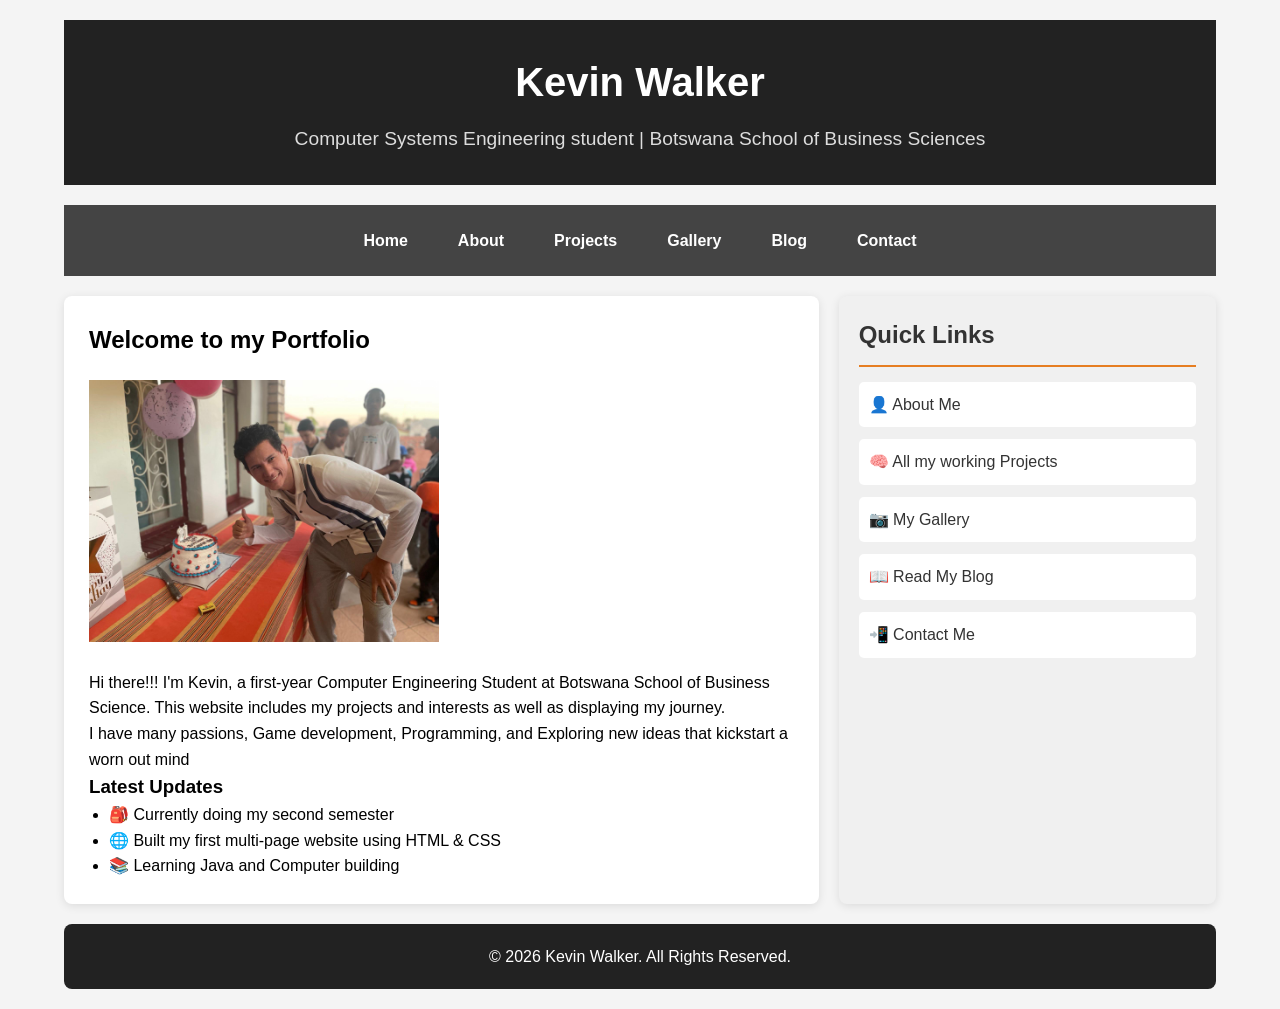
==== index.html @ 10aa1263 "My Personal Website initial upload" ====
<!DOCTYPE html>
<html lang="en">
<head>
    <meta charset="UTF-8">
    <meta name="viewport" content="width=device-width, initial-scale=1.0">
    <title>Home | Kevin Walker</title>
    <link rel="stylesheet" href="style.css">
</head>

<body>
    <div class="page-layout">
        <header>
            <h1>Kevin Walker</h1>
            <p>Computer Systems Engineering student | Botswana School of Business Sciences</p>
        </header>

        <nav>
            <a href="index.html">Home</a>
            <a href="about.html">About</a>
            <a href="project.html">Projects</a>
            <a href="gallery.html">Gallery</a>
            <a href="blog.html">Blog</a>
            <a href="contact.html">Contact</a>
        </nav>

        <main>
                <section>
                        <h2>Welcome to my Portfolio</h2>

                        <img src="Images/IMG-20251211-WA0026.jpg"
                            alt="Photo of Kevin"
                            style="max-width: 350px; margin: 20px auto;">

                        <p>Hi there!!! I'm Kevin, a first-year Computer Engineering Student at Botswana School of Business Science. This website includes my projects and interests as well as displaying my journey.</p>
                        
                        <p>I have many passions, Game development, Programming, and Exploring new ideas that kickstart a worn out mind</p>
                </section>

                <section>
                        <h3>Latest Updates</h3>
                        <ul style="margin-left: 20px;">
                            <li>🎒 Currently doing my second semester</li>
                            <li>🌐 Built my first multi-page website using HTML & CSS</li>
                            <li>📚 Learning Java and Computer building</li>
                        </ul>
                        
                </section>
        </main>

        <aside>
            <h2>Quick Links</h2>
            <ul>
                <li><a href="about.html">👤 About Me</a></li>
                <li><a href="project.html">🧠 All my working Projects</a></li>
                <li><a href="gallery.html">📷 My Gallery</a></li>
                <li><a href="blog.html">📖 Read My Blog</a></li>
                <li><a href="contact.html">📲 Contact Me</a></li>
            </ul>
        </aside>

        <footer>
            <p>&copy; 2026 Kevin Walker. All Rights Reserved.</p>
        </footer>
    </div>

</body>

</html>
---- style.css ----
* {
    margin: 0;
    padding: 0;
    box-sizing: border-box;
}

body {
    font-family: Arial, sans-serif;
    background-color: #f4f4f4;
    margin: 0;
    padding: 0;
    line-height: 1.6;
}

/* ===== HEADER STYLES ===== */
header {
    background-color: #222;
    color: white;
    text-align: center;
    padding: 30px;
}

header h1 {
    font-size: 2.5em;
    margin-bottom: 10px;
}

header p {
    font-size: 1.2em;
    color: #ddd;
}

/* ===== FLEXBOX NAVIGATION STYLES ===== */
nav {
    background-color: #444;
    display: flex;
    justify-content: center;
    gap: 20px;
    padding: 15px;
    flex-wrap: wrap;
    position: sticky;
    top: 0;
    z-index: 100;
}

nav a {
    color: white;
    text-decoration: none;
    margin: 0;
    font-weight: bold;
    padding: 8px 15px;
    border-radius: 4px;
    transition: all 0.3s ease;
}

nav a:hover {
    color: yellow;
    text-decoration: underline;
    background-color: #555;
}

/* ===== PAGE LAYOUT WITH GRID TEMPLATE AREAS ===== */
.page-layout {
    display: grid;
    grid-template-areas:
        "header header"
        "nav nav"
        "main aside"
        "footer footer";
    grid-template-columns: 2fr 1fr;
    gap: 20px;
    width: 90%;
    margin: 20px auto;
}

.page-layout header {
    grid-area: header;
}

.page-layout nav {
    grid-area: nav;
}

.page-layout main {
    grid-area: main;
    background: white;
    padding: 25px;
    border-radius: 8px;
    box-shadow: 0 2px 10px rgba(0,0,0,0.1);
}

.page-layout aside {
    grid-area: aside;
    background: #f0f0f0;
    padding: 20px;
    border-radius: 8px;
    box-shadow: 0 2px 10px rgba(0,0,0,0.1);
}

.page-layout aside h2 {
    color: #333;
    border-bottom: 2px solid #e67e22;
    padding-bottom: 10px;
    margin-bottom: 15px;
}

.page-layout aside ul {
    list-style-type: none;
    padding: 0;
}

.page-layout aside li {
    margin-bottom: 12px;
}

.page-layout aside a {
    color: #333;
    text-decoration: none;
    display: block;
    padding: 10px;
    background-color: #fff;
    border-radius: 5px;
    transition: all 0.3s ease;
}

.page-layout aside a:hover {
    background-color: #e67e22;
    color: white;
    transform: translateX(5px);
}

.page-layout footer {
    grid-area: footer;
    background-color: #222;
    color: white;
    text-align: center;
    padding: 20px;
    border-radius: 8px;
}

/* ===== PROJECTS GRID ===== */
.projects-grid {
    display: grid;
    grid-template-columns: repeat(3, 1fr);
    gap: 25px;
    margin-top: 25px;
}

.project-card {
    background-color: #f9f9f9;
    border: 1px solid #ddd;
    border-radius: 10px;
    padding: 20px;
    box-shadow: 0 4px 8px rgba(0,0,0,0.1);
    transition: transform 0.3s ease, box-shadow 0.3s ease;
}

.project-card:hover {
    transform: scale(1.03);
    box-shadow: 0 8px 16px rgba(0,0,0,0.15);
}

.project-card h3 {
    color: #222;
    border-bottom: 2px solid #e67e22;
    padding-bottom: 8px;
    margin-top: 0;
}

.project-card ul {
    margin-left: 20px;
    margin-top: 10px;
}

/* ===== GALLERY GRID ===== */
.gallery-grid {
    display: grid;
    grid-template-columns: repeat(4, 1fr);
    gap: 20px;
    margin-top: 25px;
}

.gallery-grid img {
    width: 100%;
    height: 200px;
    object-fit: cover;
    border-radius: 10px;
    box-shadow: 0 4px 8px rgba(0,0,0,0.1);
    transition: transform 0.3s ease, box-shadow 0.3s ease;
}

.gallery-grid img:hover {
    transform: scale(1.05);
    box-shadow: 0 8px 16px rgba(0,0,0,0.2);
}

/* ===== GALLERY WITH CAPTIONS ===== */
.gallery-captions-grid {
    display: grid;
    grid-template-columns: repeat(3, 1fr);
    gap: 25px;
    margin-top: 25px;
}

figure {
    background-color: #f9f9f9;
    padding: 15px;
    border-radius: 10px;
    box-shadow: 0 4px 8px rgba(0,0,0,0.1);
    margin: 0;
    transition: transform 0.3s ease;
}

figure:hover {
    transform: scale(1.02);
    box-shadow: 0 8px 16px rgba(0,0,0,0.15);
}

figure img {
    width: 100%;
    height: 200px;
    object-fit: cover;
    border-radius: 8px;
    margin: 0 auto 10px;
}

figcaption {
    text-align: center;
    font-style: italic;
    color: #666;
    padding: 10px 0 5px;
}

/* ===== BLOG GRID ===== */
.blog-grid {
    display: grid;
    grid-template-columns: repeat(2, 1fr);
    gap: 25px;
    margin-top: 25px;
}

.blog-post {
    background: #f9f9f9;
    padding: 20px;
    border-radius: 10px;
    border: 1px solid #ddd;
    box-shadow: 0 4px 8px rgba(0,0,0,0.1);
    transition: transform 0.3s ease, box-shadow 0.3s ease;
}

.blog-post:hover {
    transform: scale(1.02);
    box-shadow: 0 8px 16px rgba(0,0,0,0.15);
}

.blog-post h3 {
    color: #222;
    margin-top: 0;
    border-bottom: 2px solid #e67e22;
    padding-bottom: 8px;
}

.blog-date {
    color: #777;
    font-size: 0.9em;
    margin-bottom: 10px;
}

/* ===== TWO-COLUMN FLEXBOX LAYOUT (for about page) ===== */
.two-column-layout {
    display: flex;
    gap: 30px;
    margin-top: 25px;
}

.sidebar {
    background: linear-gradient(145deg, #f0f0f0, #e6e6e6);
    padding: 20px;
    border-radius: 10px;
    width: 30%;
    box-shadow: 0 2px 5px rgba(0,0,0,0.05);
}

.sidebar h3 {
    color: #222;
    margin-top: 0;
    border-bottom: 2px solid #e67e22;
    padding-bottom: 8px;
}

.sidebar ul {
    list-style-type: none;
    padding: 0;
}

.sidebar li {
    padding: 10px 0;
    border-bottom: 1px dashed #ccc;
}

.content-area {
    width: 70%;
}

/* ===== TABLE STYLES ===== */
table {
    width: 100%;
    border-collapse: collapse;
    margin-top: 20px;
    margin-bottom: 20px;
    box-shadow: 0 2px 8px rgba(0,0,0,0.1);
}

table th {
    background-color: #333;
    color: white;
    padding: 12px;
    text-align: left;
}

table td {
    padding: 12px;
    border: 1px solid #ccc;
}

table tr:nth-child(even) {
    background-color: #f2f2f2;
}

/* ===== FORM STYLES ===== */
form {
    margin-top: 20px;
    background-color: #f9f9f9;
    padding: 25px;
    border-radius: 8px;
}

input, textarea {
    width: 100%;
    padding: 12px;
    margin-top: 8px;
    margin-bottom: 15px;
    border: 1px solid #ccc;
    border-radius: 5px;
}

button {
    background-color: #333;
    color: white;
    padding: 12px 25px;
    border: none;
    border-radius: 5px;
    cursor: pointer;
    transition: all 0.3s ease;
}

button:hover {
    background-color: green;
}

/* ===== CONTACT LINKS ===== */
.contact-links {
    display: flex;
    flex-wrap: wrap;
    gap: 15px;
    margin-top: 15px;
    justify-content: center;
}

.contact-links a {
    color: #333;
    text-decoration: none;
    padding: 12px 20px;
    background-color: #e9e9e9;
    border-radius: 25px;
    transition: all 0.3s ease;
}

.contact-links a:hover {
    background-color: #444;
    color: white;
    transform: translateY(-3px);
}

/* ===== MEDIA QUERIES - RESPONSIVE DESIGN ===== */
/* Tablets */
@media (max-width: 992px) {
    .projects-grid {
        grid-template-columns: repeat(2, 1fr);
    }
    
    .gallery-grid {
        grid-template-columns: repeat(3, 1fr);
    }
    
    .gallery-captions-grid {
        grid-template-columns: repeat(2, 1fr);
    }
}

/* Mobile devices */
@media (max-width: 768px) {
    .page-layout {
        grid-template-areas:
            "header"
            "nav"
            "main"
            "aside"
            "footer";
        grid-template-columns: 1fr;
        width: 95%;
    }
    
    nav {
        flex-direction: column;
        align-items: center;
        gap: 10px;
    }
    
    nav a {
        width: 80%;
        text-align: center;
        padding: 12px;
    }
    
    .projects-grid {
        grid-template-columns: 1fr;
    }
    
    .gallery-grid {
        grid-template-columns: repeat(2, 1fr);
    }
    
    .gallery-captions-grid {
        grid-template-columns: 1fr;
    }
    
    .blog-grid {
        grid-template-columns: 1fr;
    }
    
    .two-column-layout {
        flex-direction: column;
    }
    
    .sidebar, .content-area {
        width: 100%;
    }
}

/* Small mobile devices */
@media (max-width: 480px) {
    .gallery-grid {
        grid-template-columns: 1fr;
    }
    
    header h1 {
        font-size: 2em;
    }
    
    .contact-links {
        flex-direction: column;
    }
    
    .contact-links a {
        width: 100%;
        text-align: center;
    }
}
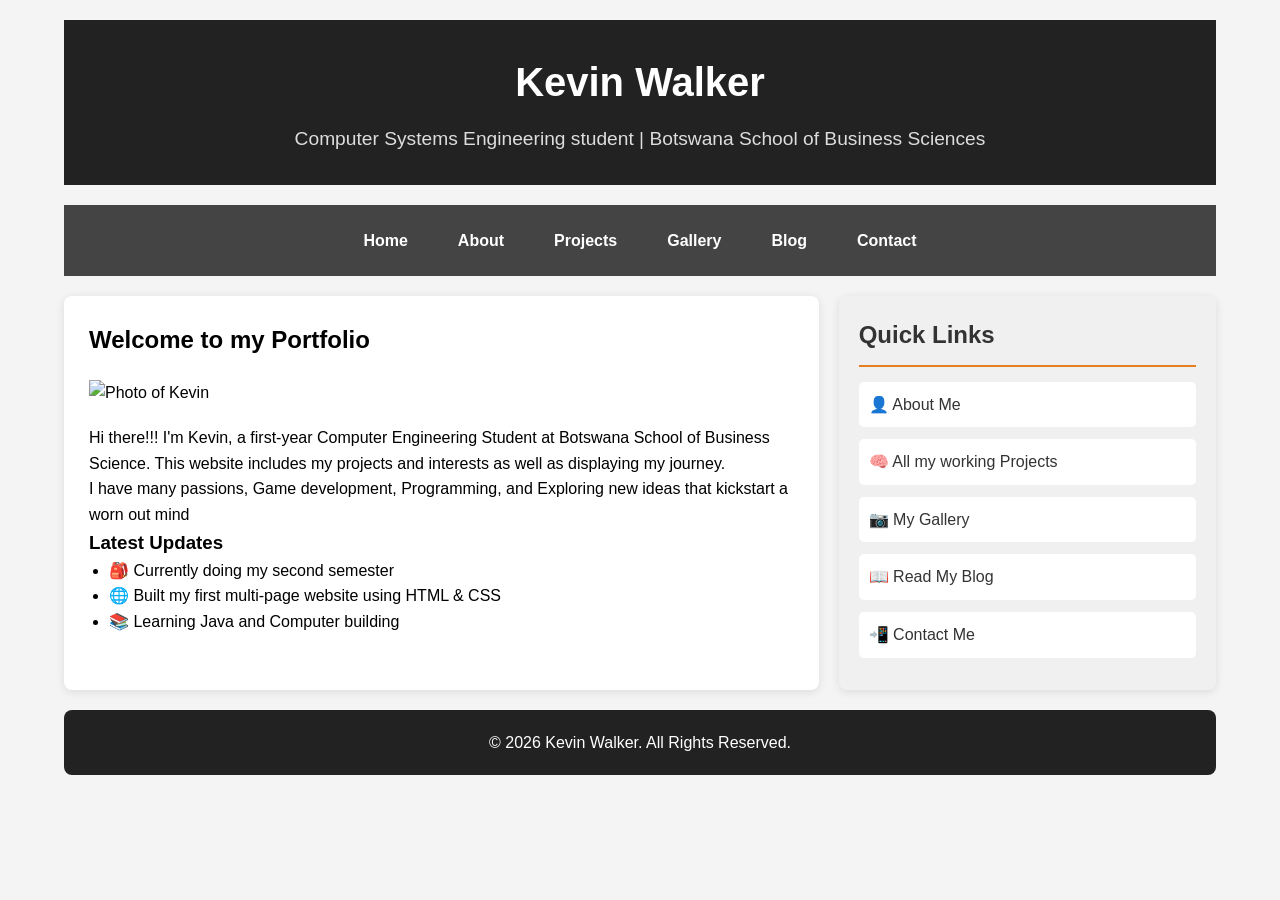
==== commit 0a6eee25: "Update index.html" ====
--- a/index.html
+++ b/index.html
@@ -27,7 +27,7 @@
                 <section>
                         <h2>Welcome to my Portfolio</h2>
 
-                        <img src="Images/IMG-20251211-WA0026.jpg"
+                        <img src="images/IMG-20251211-WA0026.jpg"
                             alt="Photo of Kevin"
                             style="max-width: 350px; margin: 20px auto;">
 
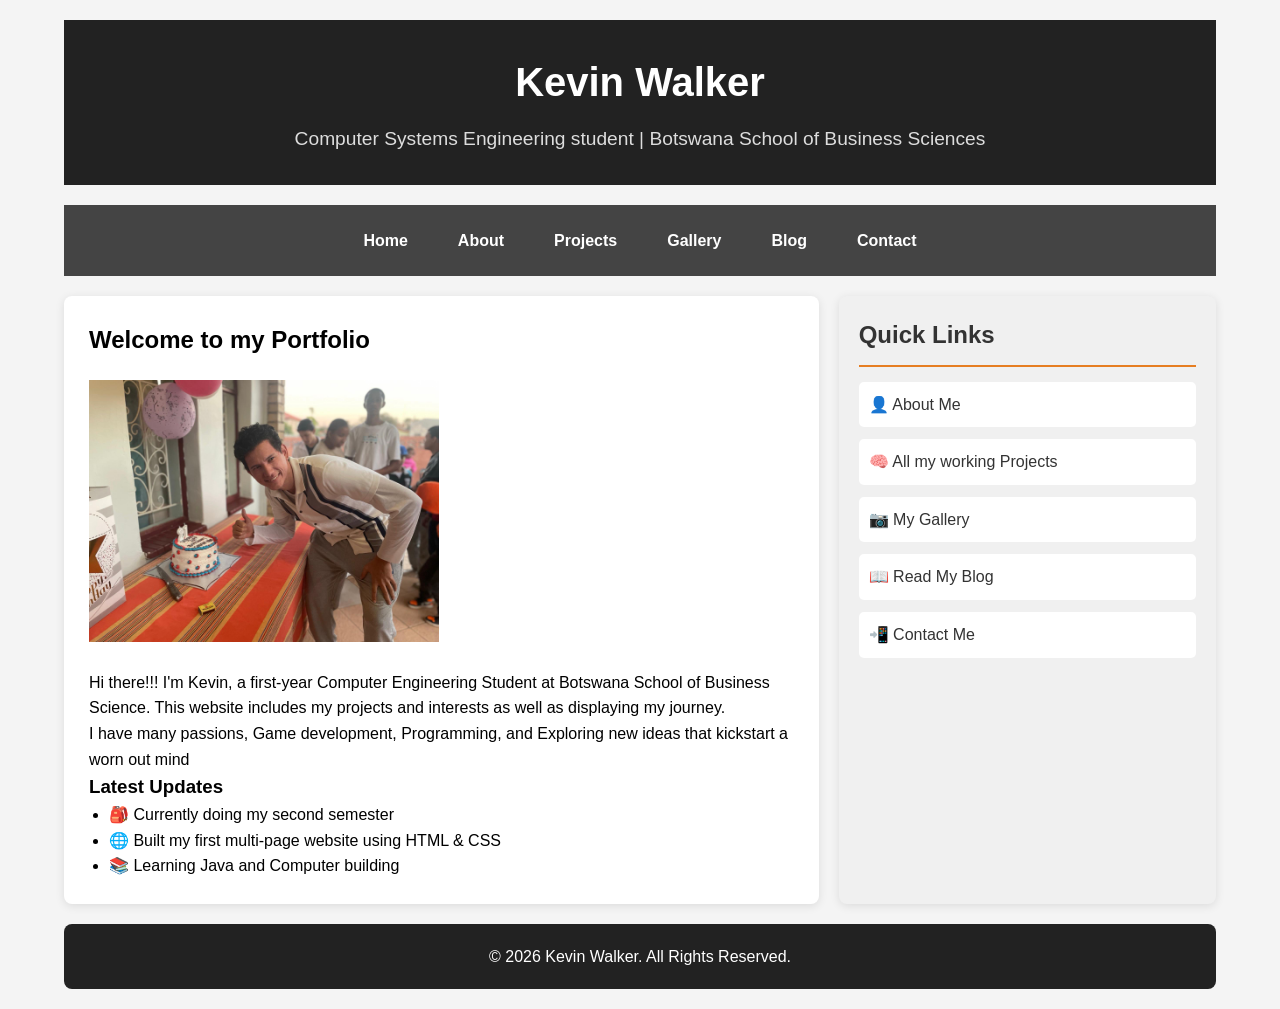
==== commit 888e8681: "Add files via upload" ====
--- a/index.html
+++ b/index.html
@@ -1,68 +1,68 @@
-<!DOCTYPE html>
-<html lang="en">
-<head>
-    <meta charset="UTF-8">
-    <meta name="viewport" content="width=device-width, initial-scale=1.0">
-    <title>Home | Kevin Walker</title>
-    <link rel="stylesheet" href="style.css">
-</head>
-
-<body>
-    <div class="page-layout">
-        <header>
-            <h1>Kevin Walker</h1>
-            <p>Computer Systems Engineering student | Botswana School of Business Sciences</p>
-        </header>
-
-        <nav>
-            <a href="index.html">Home</a>
-            <a href="about.html">About</a>
-            <a href="project.html">Projects</a>
-            <a href="gallery.html">Gallery</a>
-            <a href="blog.html">Blog</a>
-            <a href="contact.html">Contact</a>
-        </nav>
-
-        <main>
-                <section>
-                        <h2>Welcome to my Portfolio</h2>
-
-                        <img src="images/IMG-20251211-WA0026.jpg"
-                            alt="Photo of Kevin"
-                            style="max-width: 350px; margin: 20px auto;">
-
-                        <p>Hi there!!! I'm Kevin, a first-year Computer Engineering Student at Botswana School of Business Science. This website includes my projects and interests as well as displaying my journey.</p>
-                        
-                        <p>I have many passions, Game development, Programming, and Exploring new ideas that kickstart a worn out mind</p>
-                </section>
-
-                <section>
-                        <h3>Latest Updates</h3>
-                        <ul style="margin-left: 20px;">
-                            <li>🎒 Currently doing my second semester</li>
-                            <li>🌐 Built my first multi-page website using HTML & CSS</li>
-                            <li>📚 Learning Java and Computer building</li>
-                        </ul>
-                        
-                </section>
-        </main>
-
-        <aside>
-            <h2>Quick Links</h2>
-            <ul>
-                <li><a href="about.html">👤 About Me</a></li>
-                <li><a href="project.html">🧠 All my working Projects</a></li>
-                <li><a href="gallery.html">📷 My Gallery</a></li>
-                <li><a href="blog.html">📖 Read My Blog</a></li>
-                <li><a href="contact.html">📲 Contact Me</a></li>
-            </ul>
-        </aside>
-
-        <footer>
-            <p>&copy; 2026 Kevin Walker. All Rights Reserved.</p>
-        </footer>
-    </div>
-
-</body>
-
+<!DOCTYPE html>
+<html lang="en">
+<head>
+    <meta charset="UTF-8">
+    <meta name="viewport" content="width=device-width, initial-scale=1.0">
+    <title>Home | Kevin Walker</title>
+    <link rel="stylesheet" href="style.css">
+</head>
+
+<body>
+    <div class="page-layout">
+        <header>
+            <h1>Kevin Walker</h1>
+            <p>Computer Systems Engineering student | Botswana School of Business Sciences</p>
+        </header>
+
+        <nav>
+            <a href="index.html">Home</a>
+            <a href="about.html">About</a>
+            <a href="project.html">Projects</a>
+            <a href="gallery.html">Gallery</a>
+            <a href="blog.html">Blog</a>
+            <a href="contact.html">Contact</a>
+        </nav>
+
+        <main>
+                <section>
+                        <h2>Welcome to my Portfolio</h2>
+
+                        <img src="images/IMG-20251211-WA0026.jpg"
+                            alt="Photo of Kevin"
+                            style="max-width: 350px; margin: 20px auto;">
+
+                        <p>Hi there!!! I'm Kevin, a first-year Computer Engineering Student at Botswana School of Business Science. This website includes my projects and interests as well as displaying my journey.</p>
+                        
+                        <p>I have many passions, Game development, Programming, and Exploring new ideas that kickstart a worn out mind</p>
+                </section>
+
+                <section>
+                        <h3>Latest Updates</h3>
+                        <ul style="margin-left: 20px;">
+                            <li>🎒 Currently doing my second semester</li>
+                            <li>🌐 Built my first multi-page website using HTML & CSS</li>
+                            <li>📚 Learning Java and Computer building</li>
+                        </ul>
+                        
+                </section>
+        </main>
+
+        <aside>
+            <h2>Quick Links</h2>
+            <ul>
+                <li><a href="about.html">👤 About Me</a></li>
+                <li><a href="project.html">🧠 All my working Projects</a></li>
+                <li><a href="gallery.html">📷 My Gallery</a></li>
+                <li><a href="blog.html">📖 Read My Blog</a></li>
+                <li><a href="contact.html">📲 Contact Me</a></li>
+            </ul>
+        </aside>
+
+        <footer>
+            <p>&copy; 2026 Kevin Walker. All Rights Reserved.</p>
+        </footer>
+    </div>
+
+</body>
+
 </html>
--- a/style.css
+++ b/style.css
@@ -1,469 +1,469 @@
-* {
-    margin: 0;
-    padding: 0;
-    box-sizing: border-box;
-}
-
-body {
-    font-family: Arial, sans-serif;
-    background-color: #f4f4f4;
-    margin: 0;
-    padding: 0;
-    line-height: 1.6;
-}
-
-/* ===== HEADER STYLES ===== */
-header {
-    background-color: #222;
-    color: white;
-    text-align: center;
-    padding: 30px;
-}
-
-header h1 {
-    font-size: 2.5em;
-    margin-bottom: 10px;
-}
-
-header p {
-    font-size: 1.2em;
-    color: #ddd;
-}
-
-/* ===== FLEXBOX NAVIGATION STYLES ===== */
-nav {
-    background-color: #444;
-    display: flex;
-    justify-content: center;
-    gap: 20px;
-    padding: 15px;
-    flex-wrap: wrap;
-    position: sticky;
-    top: 0;
-    z-index: 100;
-}
-
-nav a {
-    color: white;
-    text-decoration: none;
-    margin: 0;
-    font-weight: bold;
-    padding: 8px 15px;
-    border-radius: 4px;
-    transition: all 0.3s ease;
-}
-
-nav a:hover {
-    color: yellow;
-    text-decoration: underline;
-    background-color: #555;
-}
-
-/* ===== PAGE LAYOUT WITH GRID TEMPLATE AREAS ===== */
-.page-layout {
-    display: grid;
-    grid-template-areas:
-        "header header"
-        "nav nav"
-        "main aside"
-        "footer footer";
-    grid-template-columns: 2fr 1fr;
-    gap: 20px;
-    width: 90%;
-    margin: 20px auto;
-}
-
-.page-layout header {
-    grid-area: header;
-}
-
-.page-layout nav {
-    grid-area: nav;
-}
-
-.page-layout main {
-    grid-area: main;
-    background: white;
-    padding: 25px;
-    border-radius: 8px;
-    box-shadow: 0 2px 10px rgba(0,0,0,0.1);
-}
-
-.page-layout aside {
-    grid-area: aside;
-    background: #f0f0f0;
-    padding: 20px;
-    border-radius: 8px;
-    box-shadow: 0 2px 10px rgba(0,0,0,0.1);
-}
-
-.page-layout aside h2 {
-    color: #333;
-    border-bottom: 2px solid #e67e22;
-    padding-bottom: 10px;
-    margin-bottom: 15px;
-}
-
-.page-layout aside ul {
-    list-style-type: none;
-    padding: 0;
-}
-
-.page-layout aside li {
-    margin-bottom: 12px;
-}
-
-.page-layout aside a {
-    color: #333;
-    text-decoration: none;
-    display: block;
-    padding: 10px;
-    background-color: #fff;
-    border-radius: 5px;
-    transition: all 0.3s ease;
-}
-
-.page-layout aside a:hover {
-    background-color: #e67e22;
-    color: white;
-    transform: translateX(5px);
-}
-
-.page-layout footer {
-    grid-area: footer;
-    background-color: #222;
-    color: white;
-    text-align: center;
-    padding: 20px;
-    border-radius: 8px;
-}
-
-/* ===== PROJECTS GRID ===== */
-.projects-grid {
-    display: grid;
-    grid-template-columns: repeat(3, 1fr);
-    gap: 25px;
-    margin-top: 25px;
-}
-
-.project-card {
-    background-color: #f9f9f9;
-    border: 1px solid #ddd;
-    border-radius: 10px;
-    padding: 20px;
-    box-shadow: 0 4px 8px rgba(0,0,0,0.1);
-    transition: transform 0.3s ease, box-shadow 0.3s ease;
-}
-
-.project-card:hover {
-    transform: scale(1.03);
-    box-shadow: 0 8px 16px rgba(0,0,0,0.15);
-}
-
-.project-card h3 {
-    color: #222;
-    border-bottom: 2px solid #e67e22;
-    padding-bottom: 8px;
-    margin-top: 0;
-}
-
-.project-card ul {
-    margin-left: 20px;
-    margin-top: 10px;
-}
-
-/* ===== GALLERY GRID ===== */
-.gallery-grid {
-    display: grid;
-    grid-template-columns: repeat(4, 1fr);
-    gap: 20px;
-    margin-top: 25px;
-}
-
-.gallery-grid img {
-    width: 100%;
-    height: 200px;
-    object-fit: cover;
-    border-radius: 10px;
-    box-shadow: 0 4px 8px rgba(0,0,0,0.1);
-    transition: transform 0.3s ease, box-shadow 0.3s ease;
-}
-
-.gallery-grid img:hover {
-    transform: scale(1.05);
-    box-shadow: 0 8px 16px rgba(0,0,0,0.2);
-}
-
-/* ===== GALLERY WITH CAPTIONS ===== */
-.gallery-captions-grid {
-    display: grid;
-    grid-template-columns: repeat(3, 1fr);
-    gap: 25px;
-    margin-top: 25px;
-}
-
-figure {
-    background-color: #f9f9f9;
-    padding: 15px;
-    border-radius: 10px;
-    box-shadow: 0 4px 8px rgba(0,0,0,0.1);
-    margin: 0;
-    transition: transform 0.3s ease;
-}
-
-figure:hover {
-    transform: scale(1.02);
-    box-shadow: 0 8px 16px rgba(0,0,0,0.15);
-}
-
-figure img {
-    width: 100%;
-    height: 200px;
-    object-fit: cover;
-    border-radius: 8px;
-    margin: 0 auto 10px;
-}
-
-figcaption {
-    text-align: center;
-    font-style: italic;
-    color: #666;
-    padding: 10px 0 5px;
-}
-
-/* ===== BLOG GRID ===== */
-.blog-grid {
-    display: grid;
-    grid-template-columns: repeat(2, 1fr);
-    gap: 25px;
-    margin-top: 25px;
-}
-
-.blog-post {
-    background: #f9f9f9;
-    padding: 20px;
-    border-radius: 10px;
-    border: 1px solid #ddd;
-    box-shadow: 0 4px 8px rgba(0,0,0,0.1);
-    transition: transform 0.3s ease, box-shadow 0.3s ease;
-}
-
-.blog-post:hover {
-    transform: scale(1.02);
-    box-shadow: 0 8px 16px rgba(0,0,0,0.15);
-}
-
-.blog-post h3 {
-    color: #222;
-    margin-top: 0;
-    border-bottom: 2px solid #e67e22;
-    padding-bottom: 8px;
-}
-
-.blog-date {
-    color: #777;
-    font-size: 0.9em;
-    margin-bottom: 10px;
-}
-
-/* ===== TWO-COLUMN FLEXBOX LAYOUT (for about page) ===== */
-.two-column-layout {
-    display: flex;
-    gap: 30px;
-    margin-top: 25px;
-}
-
-.sidebar {
-    background: linear-gradient(145deg, #f0f0f0, #e6e6e6);
-    padding: 20px;
-    border-radius: 10px;
-    width: 30%;
-    box-shadow: 0 2px 5px rgba(0,0,0,0.05);
-}
-
-.sidebar h3 {
-    color: #222;
-    margin-top: 0;
-    border-bottom: 2px solid #e67e22;
-    padding-bottom: 8px;
-}
-
-.sidebar ul {
-    list-style-type: none;
-    padding: 0;
-}
-
-.sidebar li {
-    padding: 10px 0;
-    border-bottom: 1px dashed #ccc;
-}
-
-.content-area {
-    width: 70%;
-}
-
-/* ===== TABLE STYLES ===== */
-table {
-    width: 100%;
-    border-collapse: collapse;
-    margin-top: 20px;
-    margin-bottom: 20px;
-    box-shadow: 0 2px 8px rgba(0,0,0,0.1);
-}
-
-table th {
-    background-color: #333;
-    color: white;
-    padding: 12px;
-    text-align: left;
-}
-
-table td {
-    padding: 12px;
-    border: 1px solid #ccc;
-}
-
-table tr:nth-child(even) {
-    background-color: #f2f2f2;
-}
-
-/* ===== FORM STYLES ===== */
-form {
-    margin-top: 20px;
-    background-color: #f9f9f9;
-    padding: 25px;
-    border-radius: 8px;
-}
-
-input, textarea {
-    width: 100%;
-    padding: 12px;
-    margin-top: 8px;
-    margin-bottom: 15px;
-    border: 1px solid #ccc;
-    border-radius: 5px;
-}
-
-button {
-    background-color: #333;
-    color: white;
-    padding: 12px 25px;
-    border: none;
-    border-radius: 5px;
-    cursor: pointer;
-    transition: all 0.3s ease;
-}
-
-button:hover {
-    background-color: green;
-}
-
-/* ===== CONTACT LINKS ===== */
-.contact-links {
-    display: flex;
-    flex-wrap: wrap;
-    gap: 15px;
-    margin-top: 15px;
-    justify-content: center;
-}
-
-.contact-links a {
-    color: #333;
-    text-decoration: none;
-    padding: 12px 20px;
-    background-color: #e9e9e9;
-    border-radius: 25px;
-    transition: all 0.3s ease;
-}
-
-.contact-links a:hover {
-    background-color: #444;
-    color: white;
-    transform: translateY(-3px);
-}
-
-/* ===== MEDIA QUERIES - RESPONSIVE DESIGN ===== */
-/* Tablets */
-@media (max-width: 992px) {
-    .projects-grid {
-        grid-template-columns: repeat(2, 1fr);
-    }
-    
-    .gallery-grid {
-        grid-template-columns: repeat(3, 1fr);
-    }
-    
-    .gallery-captions-grid {
-        grid-template-columns: repeat(2, 1fr);
-    }
-}
-
-/* Mobile devices */
-@media (max-width: 768px) {
-    .page-layout {
-        grid-template-areas:
-            "header"
-            "nav"
-            "main"
-            "aside"
-            "footer";
-        grid-template-columns: 1fr;
-        width: 95%;
-    }
-    
-    nav {
-        flex-direction: column;
-        align-items: center;
-        gap: 10px;
-    }
-    
-    nav a {
-        width: 80%;
-        text-align: center;
-        padding: 12px;
-    }
-    
-    .projects-grid {
-        grid-template-columns: 1fr;
-    }
-    
-    .gallery-grid {
-        grid-template-columns: repeat(2, 1fr);
-    }
-    
-    .gallery-captions-grid {
-        grid-template-columns: 1fr;
-    }
-    
-    .blog-grid {
-        grid-template-columns: 1fr;
-    }
-    
-    .two-column-layout {
-        flex-direction: column;
-    }
-    
-    .sidebar, .content-area {
-        width: 100%;
-    }
-}
-
-/* Small mobile devices */
-@media (max-width: 480px) {
-    .gallery-grid {
-        grid-template-columns: 1fr;
-    }
-    
-    header h1 {
-        font-size: 2em;
-    }
-    
-    .contact-links {
-        flex-direction: column;
-    }
-    
-    .contact-links a {
-        width: 100%;
-        text-align: center;
-    }
+* {
+    margin: 0;
+    padding: 0;
+    box-sizing: border-box;
+}
+
+body {
+    font-family: Arial, sans-serif;
+    background-color: #f4f4f4;
+    margin: 0;
+    padding: 0;
+    line-height: 1.6;
+}
+
+/* ===== HEADER STYLES ===== */
+header {
+    background-color: #222;
+    color: white;
+    text-align: center;
+    padding: 30px;
+}
+
+header h1 {
+    font-size: 2.5em;
+    margin-bottom: 10px;
+}
+
+header p {
+    font-size: 1.2em;
+    color: #ddd;
+}
+
+/* ===== FLEXBOX NAVIGATION STYLES ===== */
+nav {
+    background-color: #444;
+    display: flex;
+    justify-content: center;
+    gap: 20px;
+    padding: 15px;
+    flex-wrap: wrap;
+    position: sticky;
+    top: 0;
+    z-index: 100;
+}
+
+nav a {
+    color: white;
+    text-decoration: none;
+    margin: 0;
+    font-weight: bold;
+    padding: 8px 15px;
+    border-radius: 4px;
+    transition: all 0.3s ease;
+}
+
+nav a:hover {
+    color: yellow;
+    text-decoration: underline;
+    background-color: #555;
+}
+
+/* ===== PAGE LAYOUT WITH GRID TEMPLATE AREAS ===== */
+.page-layout {
+    display: grid;
+    grid-template-areas:
+        "header header"
+        "nav nav"
+        "main aside"
+        "footer footer";
+    grid-template-columns: 2fr 1fr;
+    gap: 20px;
+    width: 90%;
+    margin: 20px auto;
+}
+
+.page-layout header {
+    grid-area: header;
+}
+
+.page-layout nav {
+    grid-area: nav;
+}
+
+.page-layout main {
+    grid-area: main;
+    background: white;
+    padding: 25px;
+    border-radius: 8px;
+    box-shadow: 0 2px 10px rgba(0,0,0,0.1);
+}
+
+.page-layout aside {
+    grid-area: aside;
+    background: #f0f0f0;
+    padding: 20px;
+    border-radius: 8px;
+    box-shadow: 0 2px 10px rgba(0,0,0,0.1);
+}
+
+.page-layout aside h2 {
+    color: #333;
+    border-bottom: 2px solid #e67e22;
+    padding-bottom: 10px;
+    margin-bottom: 15px;
+}
+
+.page-layout aside ul {
+    list-style-type: none;
+    padding: 0;
+}
+
+.page-layout aside li {
+    margin-bottom: 12px;
+}
+
+.page-layout aside a {
+    color: #333;
+    text-decoration: none;
+    display: block;
+    padding: 10px;
+    background-color: #fff;
+    border-radius: 5px;
+    transition: all 0.3s ease;
+}
+
+.page-layout aside a:hover {
+    background-color: #e67e22;
+    color: white;
+    transform: translateX(5px);
+}
+
+.page-layout footer {
+    grid-area: footer;
+    background-color: #222;
+    color: white;
+    text-align: center;
+    padding: 20px;
+    border-radius: 8px;
+}
+
+/* ===== PROJECTS GRID ===== */
+.projects-grid {
+    display: grid;
+    grid-template-columns: repeat(3, 1fr);
+    gap: 25px;
+    margin-top: 25px;
+}
+
+.project-card {
+    background-color: #f9f9f9;
+    border: 1px solid #ddd;
+    border-radius: 10px;
+    padding: 20px;
+    box-shadow: 0 4px 8px rgba(0,0,0,0.1);
+    transition: transform 0.3s ease, box-shadow 0.3s ease;
+}
+
+.project-card:hover {
+    transform: scale(1.03);
+    box-shadow: 0 8px 16px rgba(0,0,0,0.15);
+}
+
+.project-card h3 {
+    color: #222;
+    border-bottom: 2px solid #e67e22;
+    padding-bottom: 8px;
+    margin-top: 0;
+}
+
+.project-card ul {
+    margin-left: 20px;
+    margin-top: 10px;
+}
+
+/* ===== GALLERY GRID ===== */
+.gallery-grid {
+    display: grid;
+    grid-template-columns: repeat(4, 1fr);
+    gap: 20px;
+    margin-top: 25px;
+}
+
+.gallery-grid img {
+    width: 100%;
+    height: 200px;
+    object-fit: cover;
+    border-radius: 10px;
+    box-shadow: 0 4px 8px rgba(0,0,0,0.1);
+    transition: transform 0.3s ease, box-shadow 0.3s ease;
+}
+
+.gallery-grid img:hover {
+    transform: scale(1.05);
+    box-shadow: 0 8px 16px rgba(0,0,0,0.2);
+}
+
+/* ===== GALLERY WITH CAPTIONS ===== */
+.gallery-captions-grid {
+    display: grid;
+    grid-template-columns: repeat(3, 1fr);
+    gap: 25px;
+    margin-top: 25px;
+}
+
+figure {
+    background-color: #f9f9f9;
+    padding: 15px;
+    border-radius: 10px;
+    box-shadow: 0 4px 8px rgba(0,0,0,0.1);
+    margin: 0;
+    transition: transform 0.3s ease;
+}
+
+figure:hover {
+    transform: scale(1.02);
+    box-shadow: 0 8px 16px rgba(0,0,0,0.15);
+}
+
+figure img {
+    width: 100%;
+    height: 200px;
+    object-fit: cover;
+    border-radius: 8px;
+    margin: 0 auto 10px;
+}
+
+figcaption {
+    text-align: center;
+    font-style: italic;
+    color: #666;
+    padding: 10px 0 5px;
+}
+
+/* ===== BLOG GRID ===== */
+.blog-grid {
+    display: grid;
+    grid-template-columns: repeat(2, 1fr);
+    gap: 25px;
+    margin-top: 25px;
+}
+
+.blog-post {
+    background: #f9f9f9;
+    padding: 20px;
+    border-radius: 10px;
+    border: 1px solid #ddd;
+    box-shadow: 0 4px 8px rgba(0,0,0,0.1);
+    transition: transform 0.3s ease, box-shadow 0.3s ease;
+}
+
+.blog-post:hover {
+    transform: scale(1.02);
+    box-shadow: 0 8px 16px rgba(0,0,0,0.15);
+}
+
+.blog-post h3 {
+    color: #222;
+    margin-top: 0;
+    border-bottom: 2px solid #e67e22;
+    padding-bottom: 8px;
+}
+
+.blog-date {
+    color: #777;
+    font-size: 0.9em;
+    margin-bottom: 10px;
+}
+
+/* ===== TWO-COLUMN FLEXBOX LAYOUT (for about page) ===== */
+.two-column-layout {
+    display: flex;
+    gap: 30px;
+    margin-top: 25px;
+}
+
+.sidebar {
+    background: linear-gradient(145deg, #f0f0f0, #e6e6e6);
+    padding: 20px;
+    border-radius: 10px;
+    width: 30%;
+    box-shadow: 0 2px 5px rgba(0,0,0,0.05);
+}
+
+.sidebar h3 {
+    color: #222;
+    margin-top: 0;
+    border-bottom: 2px solid #e67e22;
+    padding-bottom: 8px;
+}
+
+.sidebar ul {
+    list-style-type: none;
+    padding: 0;
+}
+
+.sidebar li {
+    padding: 10px 0;
+    border-bottom: 1px dashed #ccc;
+}
+
+.content-area {
+    width: 70%;
+}
+
+/* ===== TABLE STYLES ===== */
+table {
+    width: 100%;
+    border-collapse: collapse;
+    margin-top: 20px;
+    margin-bottom: 20px;
+    box-shadow: 0 2px 8px rgba(0,0,0,0.1);
+}
+
+table th {
+    background-color: #333;
+    color: white;
+    padding: 12px;
+    text-align: left;
+}
+
+table td {
+    padding: 12px;
+    border: 1px solid #ccc;
+}
+
+table tr:nth-child(even) {
+    background-color: #f2f2f2;
+}
+
+/* ===== FORM STYLES ===== */
+form {
+    margin-top: 20px;
+    background-color: #f9f9f9;
+    padding: 25px;
+    border-radius: 8px;
+}
+
+input, textarea {
+    width: 100%;
+    padding: 12px;
+    margin-top: 8px;
+    margin-bottom: 15px;
+    border: 1px solid #ccc;
+    border-radius: 5px;
+}
+
+button {
+    background-color: #333;
+    color: white;
+    padding: 12px 25px;
+    border: none;
+    border-radius: 5px;
+    cursor: pointer;
+    transition: all 0.3s ease;
+}
+
+button:hover {
+    background-color: green;
+}
+
+/* ===== CONTACT LINKS ===== */
+.contact-links {
+    display: flex;
+    flex-wrap: wrap;
+    gap: 15px;
+    margin-top: 15px;
+    justify-content: center;
+}
+
+.contact-links a {
+    color: #333;
+    text-decoration: none;
+    padding: 12px 20px;
+    background-color: #e9e9e9;
+    border-radius: 25px;
+    transition: all 0.3s ease;
+}
+
+.contact-links a:hover {
+    background-color: #444;
+    color: white;
+    transform: translateY(-3px);
+}
+
+/* ===== MEDIA QUERIES - RESPONSIVE DESIGN ===== */
+/* Tablets */
+@media (max-width: 992px) {
+    .projects-grid {
+        grid-template-columns: repeat(2, 1fr);
+    }
+    
+    .gallery-grid {
+        grid-template-columns: repeat(3, 1fr);
+    }
+    
+    .gallery-captions-grid {
+        grid-template-columns: repeat(2, 1fr);
+    }
+}
+
+/* Mobile devices */
+@media (max-width: 768px) {
+    .page-layout {
+        grid-template-areas:
+            "header"
+            "nav"
+            "main"
+            "aside"
+            "footer";
+        grid-template-columns: 1fr;
+        width: 95%;
+    }
+    
+    nav {
+        flex-direction: column;
+        align-items: center;
+        gap: 10px;
+    }
+    
+    nav a {
+        width: 80%;
+        text-align: center;
+        padding: 12px;
+    }
+    
+    .projects-grid {
+        grid-template-columns: 1fr;
+    }
+    
+    .gallery-grid {
+        grid-template-columns: repeat(2, 1fr);
+    }
+    
+    .gallery-captions-grid {
+        grid-template-columns: 1fr;
+    }
+    
+    .blog-grid {
+        grid-template-columns: 1fr;
+    }
+    
+    .two-column-layout {
+        flex-direction: column;
+    }
+    
+    .sidebar, .content-area {
+        width: 100%;
+    }
+}
+
+/* Small mobile devices */
+@media (max-width: 480px) {
+    .gallery-grid {
+        grid-template-columns: 1fr;
+    }
+    
+    header h1 {
+        font-size: 2em;
+    }
+    
+    .contact-links {
+        flex-direction: column;
+    }
+    
+    .contact-links a {
+        width: 100%;
+        text-align: center;
+    }
 }
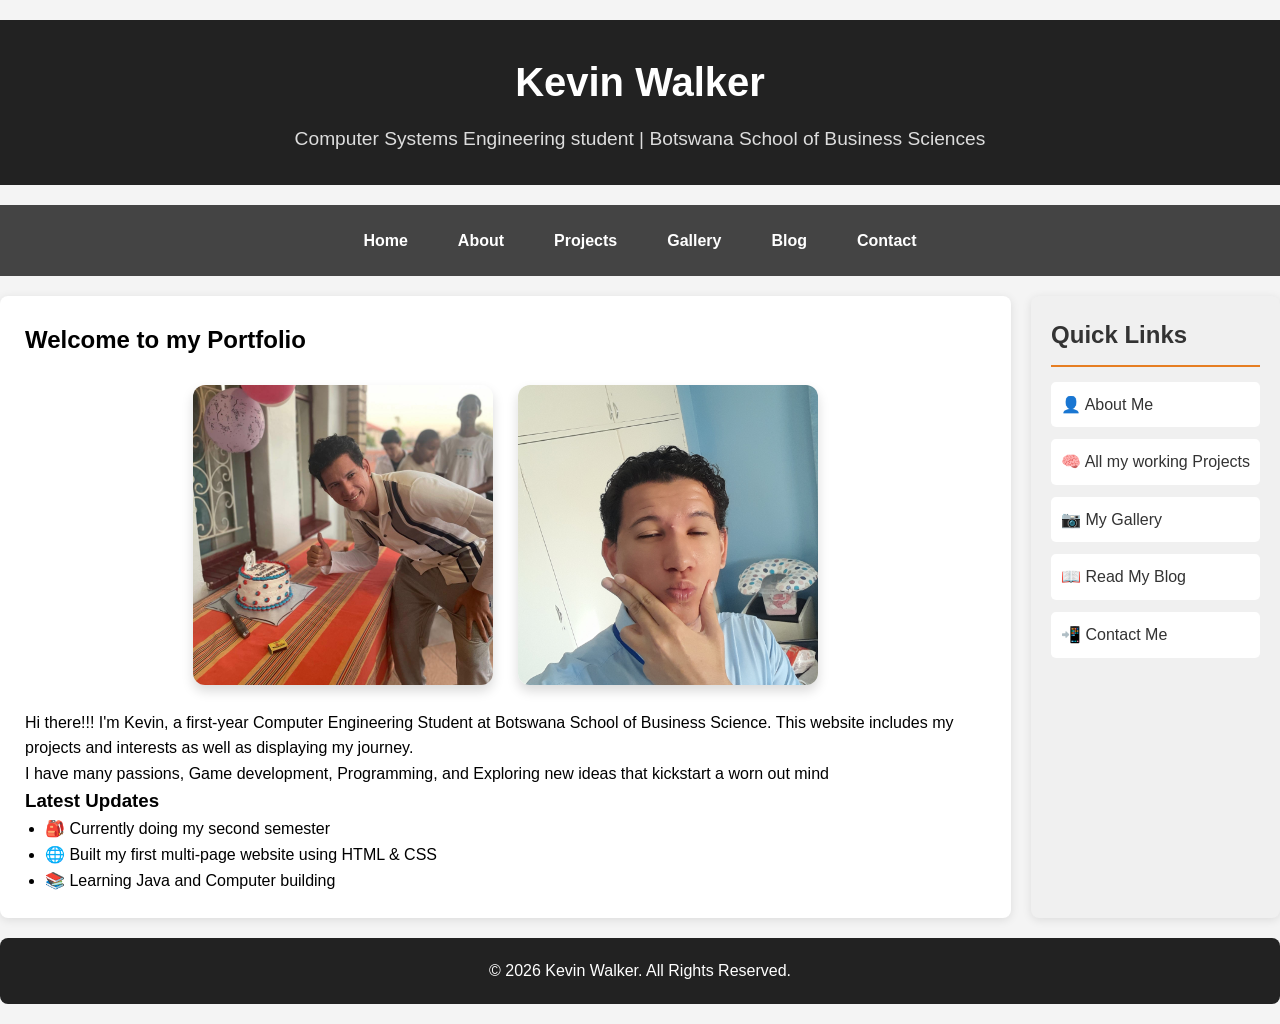
==== commit aa94fbea: "Add files via upload" ====
--- a/index.html
+++ b/index.html
@@ -27,9 +27,10 @@
                 <section>
                         <h2>Welcome to my Portfolio</h2>
 
-                        <img src="images/IMG-20251211-WA0026.jpg"
-                            alt="Photo of Kevin"
-                            style="max-width: 350px; margin: 20px auto;">
+                        <div class="image-pair">
+                            <img src="images/IMG-20251211-WA0026.jpg" alt="Photo of Kevin">
+                            <img src="images/20251009_075846.jpg" alt="Kevin casual portrait">
+                        </div>
 
                         <p>Hi there!!! I'm Kevin, a first-year Computer Engineering Student at Botswana School of Business Science. This website includes my projects and interests as well as displaying my journey.</p>
                         
--- a/style.css
+++ b/style.css
@@ -67,9 +67,9 @@
         "nav nav"
         "main aside"
         "footer footer";
-    grid-template-columns: 2fr 1fr;
+   
     gap: 20px;
-    width: 90%;
+    width: 100%;
     margin: 20px auto;
 }
 
@@ -299,7 +299,7 @@
 }
 
 .content-area {
-    width: 70%;
+    width: 100%;
 }
 
 /* ===== TABLE STYLES ===== */
@@ -466,4 +466,36 @@
         width: 100%;
         text-align: center;
     }
+}
+
+
+.image-pair {
+    display: flex;
+    gap: 25px;
+    margin: 25px auto;
+    justify-content: center;
+    flex-wrap: wrap;
+}
+
+.image-pair img {
+    width: 300px;
+    height: 300px;
+    object-fit: cover;
+    border-radius: 12px;
+    box-shadow: 0 6px 12px rgba(0,0,0,0.15);
+    transition: transform 0.3s ease;
+}
+
+.image-pair img:hover {
+    transform: scale(1.02);
+    box-shadow: 0 8px 16px rgba(0,0,0,0.2);
+}
+
+/* Responsive for mobile */
+@media (max-width: 768px) {
+    .image-pair img {
+        width: 100%;
+        height: auto;
+        max-width: 350px;
+    }
 }
